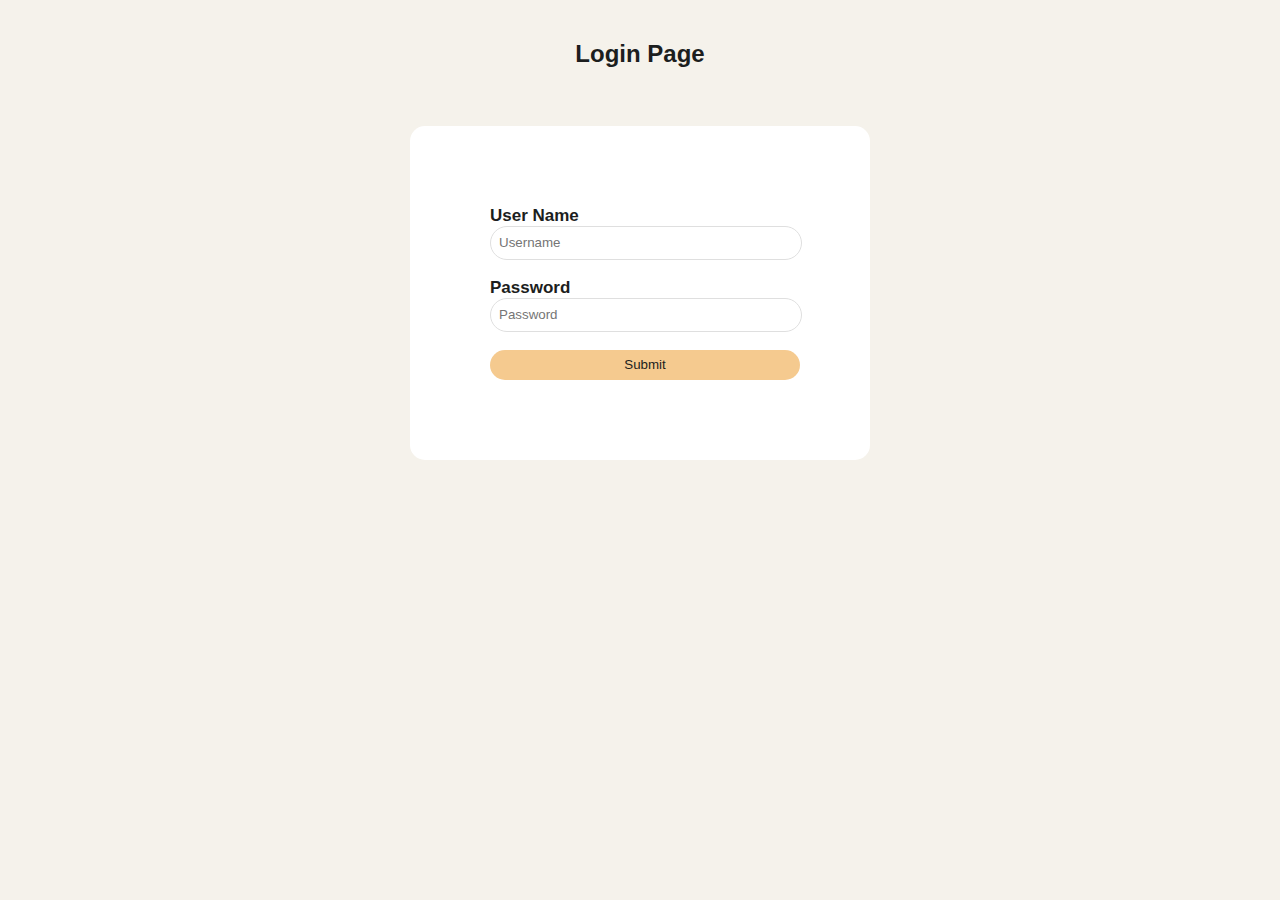
==== index.html @ 58c2df17 "basic html and css" ====
<!DOCTYPE html>    
<html>    
<head>    
    <title>Login Form</title>    
    <link rel="stylesheet" href="style.css">    
</head>    
<body>    
    <h2>Login Page</h2><br>    
    <div class="login">    
    <form id="login">    
        <label><b>User Name     
        </b>    
        </label>    
        <input type="text" name="userName" id="userName" placeholder="Username">    
        <br><br>    
        <label><b>Password     
        </b>    
        </label>    
        <input type="Password" name="password" id="password" placeholder="Password">    
        <br><br>    
        <input type="button" name="submit" id="submit" value="Submit">          
    </form>     
</div>    
</body>    
</html>
---- style.css ----
body  
{  
    margin: 0;  
    padding: 0;  
    background-color: rgba(245, 242, 235);  
    font-family: 'Arial';  
}  

.login{  
    width: 300px;  
    overflow: hidden;  
    margin: auto;  
    padding: 80px;  
    background: #ffffff;  
    border-radius: 15px ;  
  
} 

h2{  
    text-align: center;  
    color: #1c1e1e;  
    padding: 20px;  
}  
label{  
    color: #1c1e1d;  
    font-size: 17px;  
}  
#userName{  
    width: 300px;  
    height: 30px;  
    padding-left: 8px; 
    border: none;  
    border-radius: 17px;  
    border-color: #dfdfdf;
    border-width: 1px; 
    border-style: solid;
    
}  
#password{  
    width: 300px;  
    height: 30px;  
    padding-left: 8px; 
    border: none;  
    border-radius: 17px;  
    border-color: #dfdfdf;
    border-width: 1px; 
    border-style: solid; 
}  
#submit{  
    width: 310px;  
    height: 30px;  
    border: none;  
    border-radius: 17px;   
    color: #1c1e1d;  
    background-color: rgba(245, 202, 143);
  
}
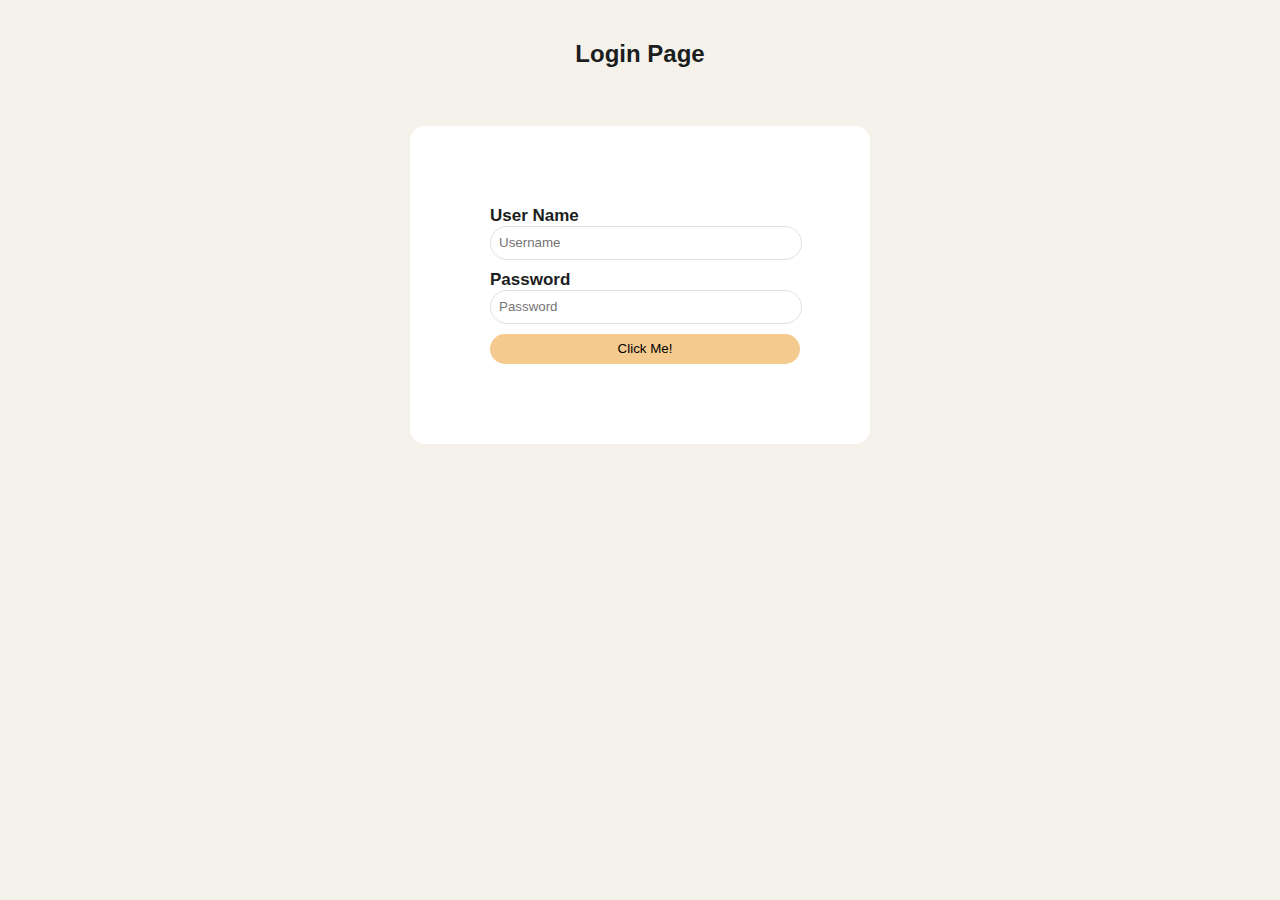
==== commit ad1b49e3: "First Commit" ====
--- a/index.html
+++ b/index.html
@@ -12,13 +12,15 @@
         </b>    
         </label>    
         <input type="text" name="userName" id="userName" placeholder="Username">    
-        <br><br>    
+           
         <label><b>Password     
         </b>    
         </label>    
         <input type="Password" name="password" id="password" placeholder="Password">    
-        <br><br>    
-        <input type="button" name="submit" id="submit" value="Submit">          
+    
+        <a href="landing_page/landing_page.html"> 
+        <button type="button" id="submit" class="submit-button">Click Me!</button>     
+        </a>      
     </form>     
 </div>    
 </body>    
--- a/style.css
+++ b/style.css
@@ -34,6 +34,7 @@
     border-color: #dfdfdf;
     border-width: 1px; 
     border-style: solid;
+    margin-bottom: 10px;
     
 }  
 #password{  
@@ -45,13 +46,21 @@
     border-color: #dfdfdf;
     border-width: 1px; 
     border-style: solid; 
+    margin-bottom: 10px;
 }  
-#submit{  
+.submit-button {
     width: 310px;  
     height: 30px;  
     border: none;  
-    border-radius: 17px;   
-    color: #1c1e1d;  
+    border-radius: 17px;
     background-color: rgba(245, 202, 143);
-  
-}  
+    color: black;
+ 
+  }
+.submit-button:hover {
+    background-color: #ffffff;
+    color: rgba(245, 202, 143);
+    border: 2px solid rgba(245, 202, 143);
+  }
+
+  